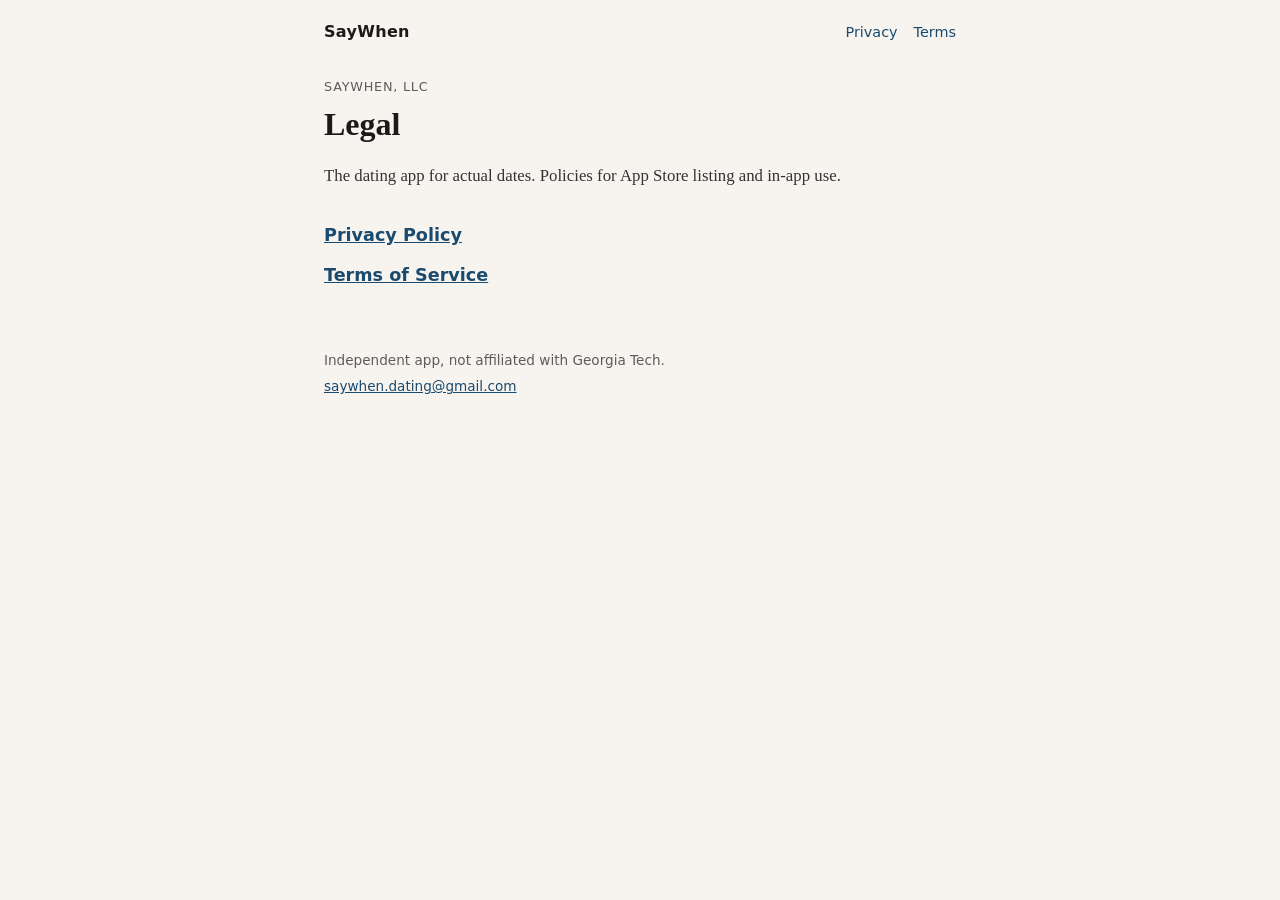
==== index.html @ 847ba3e1 "Add SayWhen privacy and terms pages for sovichapps.com" ====
<!DOCTYPE html>
<html lang="en">
<head>
  <meta charset="utf-8" />
  <meta name="viewport" content="width=device-width, initial-scale=1" />
  <title>SayWhen · Legal</title>
  <meta name="description" content="Privacy Policy and Terms of Service for the SayWhen dating app." />
  <link rel="stylesheet" href="styles.css" />
</head>
<body>
  <header class="top">
    <a class="brand" href="index.html">SayWhen</a>
    <nav>
      <a href="privacy/">Privacy</a>
      <a href="terms/">Terms</a>
    </nav>
  </header>
  <main class="home">
    <p class="eyebrow">SayWhen, LLC</p>
    <h1>Legal</h1>
    <p class="lede">The dating app for actual dates. Policies for App Store listing and in-app use.</p>
    <ul class="links">
      <li><a href="privacy/">Privacy Policy</a></li>
      <li><a href="terms/">Terms of Service</a></li>
    </ul>
  </main>
  <footer class="foot">
    <p>Independent app, not affiliated with Georgia Tech.</p>
    <p><a href="mailto:saywhen.dating@gmail.com">saywhen.dating@gmail.com</a></p>
  </footer>
</body>
</html>
---- styles.css ----
*,
*::before,
*::after {
  box-sizing: border-box;
}

body {
  margin: 0;
  font-family: Georgia, "Times New Roman", serif;
  font-size: 18px;
  line-height: 1.55;
  color: #1a1a1a;
  background: #f7f4ef;
}

a {
  color: #1a4a6e;
}

.top {
  display: flex;
  align-items: baseline;
  justify-content: space-between;
  gap: 1rem;
  max-width: 42rem;
  margin: 0 auto;
  padding: 1.25rem 1.25rem 0;
}

.brand {
  font-family: system-ui, -apple-system, sans-serif;
  font-weight: 700;
  font-size: 1rem;
  letter-spacing: 0.02em;
  text-decoration: none;
  color: #1a1a1a;
}

nav {
  display: flex;
  gap: 1rem;
  font-family: system-ui, -apple-system, sans-serif;
  font-size: 0.9rem;
}

nav a {
  text-decoration: none;
}

nav a:hover {
  text-decoration: underline;
}

.doc,
.home {
  max-width: 42rem;
  margin: 0 auto;
  padding: 2rem 1.25rem 3rem;
}

h1 {
  font-size: 2rem;
  line-height: 1.2;
  margin: 0 0 1.25rem;
  font-weight: 700;
}

h2 {
  font-size: 1.15rem;
  margin: 2rem 0 0.75rem;
  font-family: system-ui, -apple-system, sans-serif;
  font-weight: 650;
}

p {
  margin: 0 0 1rem;
}

.eyebrow {
  font-family: system-ui, -apple-system, sans-serif;
  font-size: 0.8rem;
  letter-spacing: 0.06em;
  text-transform: uppercase;
  color: #5c5c5c;
  margin-bottom: 0.5rem;
}

.lede {
  font-size: 1.05rem;
  color: #333;
}

.links {
  list-style: none;
  padding: 0;
  margin: 2rem 0 0;
  font-family: system-ui, -apple-system, sans-serif;
}

.links li {
  margin: 0 0 0.75rem;
}

.links a {
  font-size: 1.1rem;
  font-weight: 600;
}

.foot {
  max-width: 42rem;
  margin: 0 auto;
  padding: 0 1.25rem 2.5rem;
  font-family: system-ui, -apple-system, sans-serif;
  font-size: 0.85rem;
  color: #5c5c5c;
}

.foot p {
  margin: 0 0 0.35rem;
}
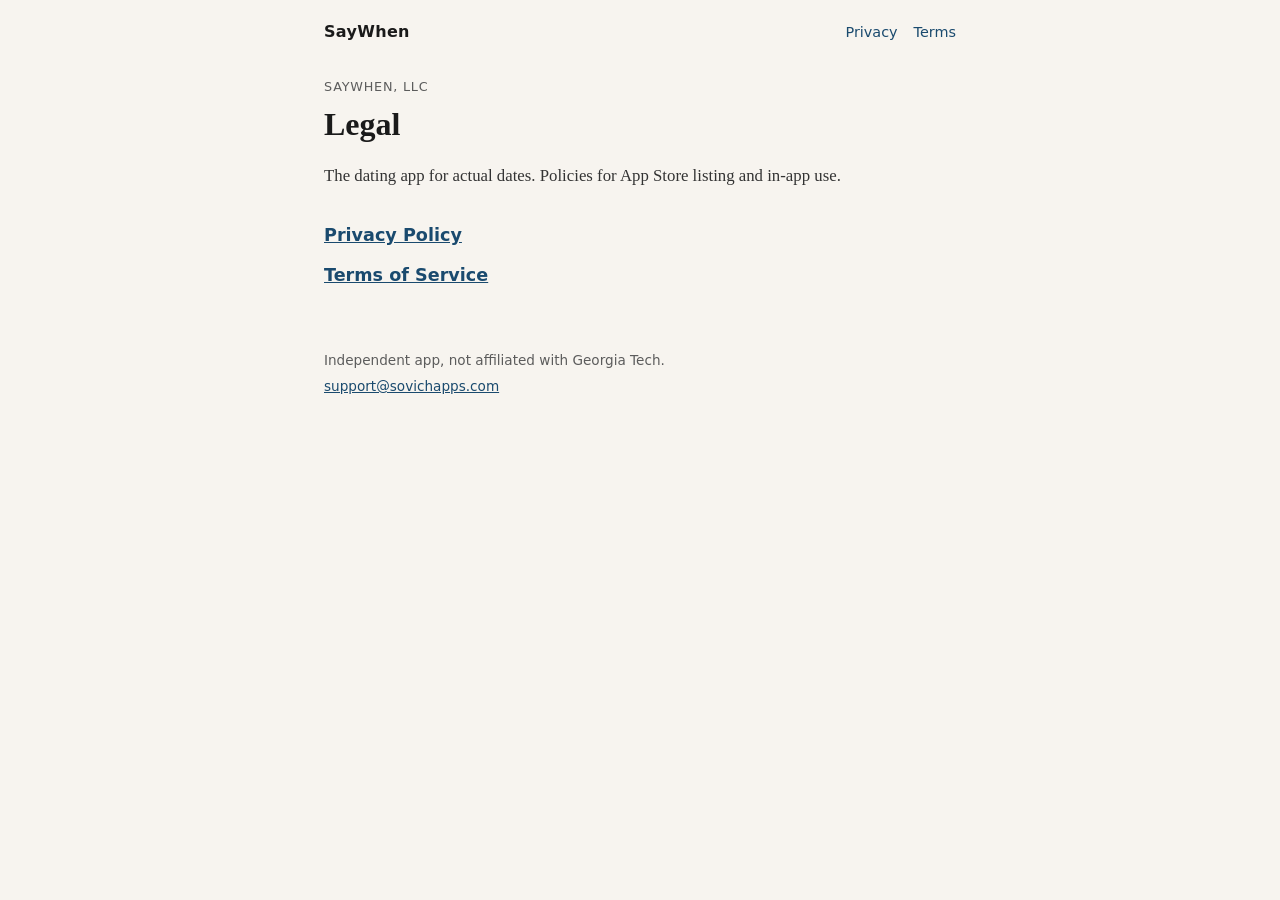
==== commit a549a775: "Update privacy/terms from dating_app legal-site" ====
--- a/index.html
+++ b/index.html
@@ -5,6 +5,9 @@
   <meta name="viewport" content="width=device-width, initial-scale=1" />
   <title>SayWhen · Legal</title>
   <meta name="description" content="Privacy Policy and Terms of Service for the SayWhen dating app." />
+  <link rel="icon" href="favicon.ico" sizes="any" />
+  <link rel="icon" type="image/png" href="favicon.png" />
+  <link rel="apple-touch-icon" href="apple-touch-icon.png" />
   <link rel="stylesheet" href="styles.css" />
 </head>
 <body>
@@ -26,7 +29,7 @@
   </main>
   <footer class="foot">
     <p>Independent app, not affiliated with Georgia Tech.</p>
-    <p><a href="mailto:saywhen.dating@gmail.com">saywhen.dating@gmail.com</a></p>
+    <p><a href="mailto:support@sovichapps.com">support@sovichapps.com</a></p>
   </footer>
 </body>
 </html>
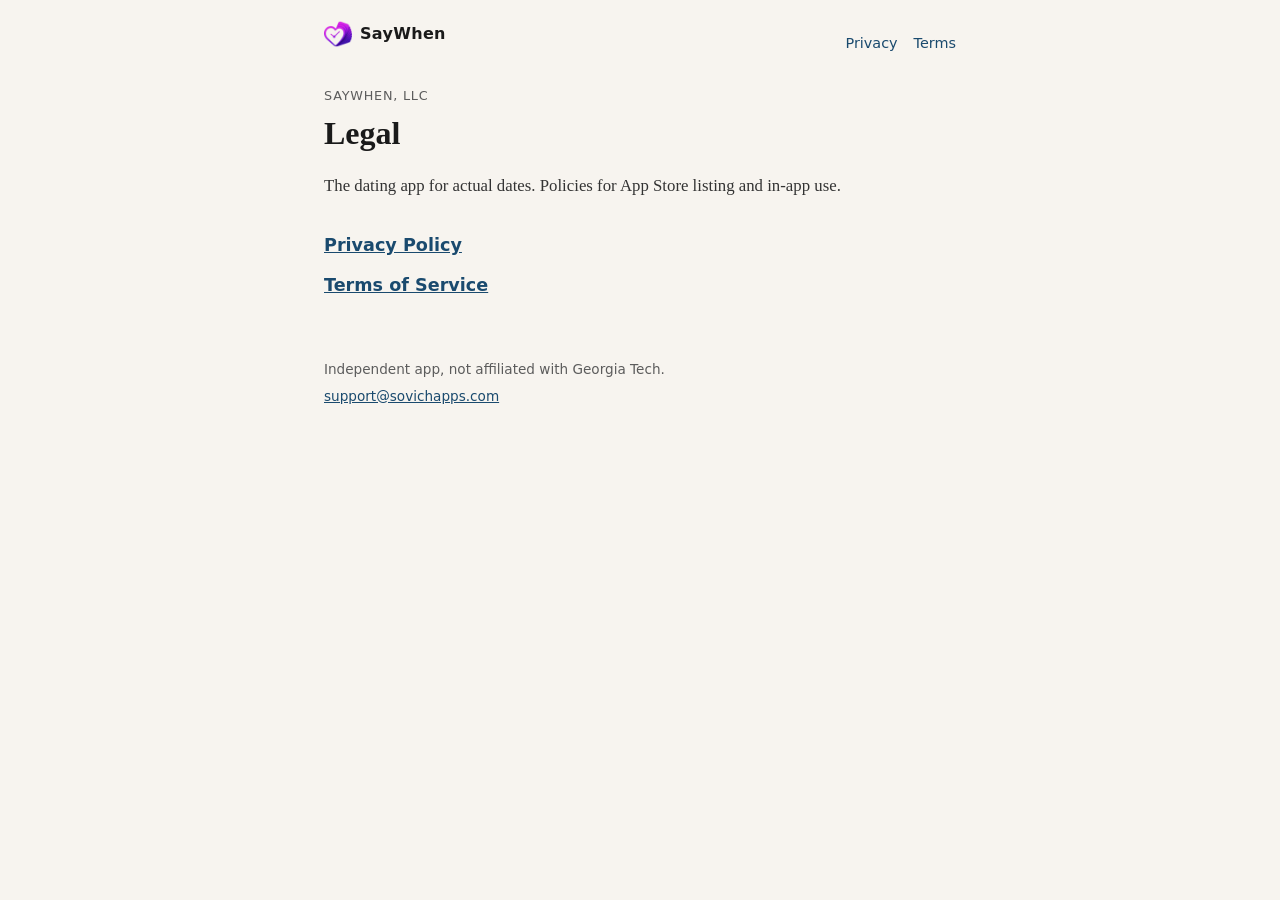
==== commit 995f0cf1: "Update privacy/terms from dating_app legal-site" ====
--- a/index.html
+++ b/index.html
@@ -12,7 +12,7 @@
 </head>
 <body>
   <header class="top">
-    <a class="brand" href="index.html">SayWhen</a>
+    <a class="brand" href="index.html"><img class="brand-mark" src="logo-mark.png" width="28" height="28" alt="" />SayWhen</a>
     <nav>
       <a href="privacy/">Privacy</a>
       <a href="terms/">Terms</a>
--- a/styles.css
+++ b/styles.css
@@ -28,12 +28,22 @@
 }
 
 .brand {
+  display: inline-flex;
+  align-items: center;
+  gap: 0.5rem;
   font-family: system-ui, -apple-system, sans-serif;
   font-weight: 700;
   font-size: 1rem;
   letter-spacing: 0.02em;
   text-decoration: none;
   color: #1a1a1a;
+}
+
+.brand-mark {
+  width: 28px;
+  height: 28px;
+  display: block;
+  flex-shrink: 0;
 }
 
 nav {
